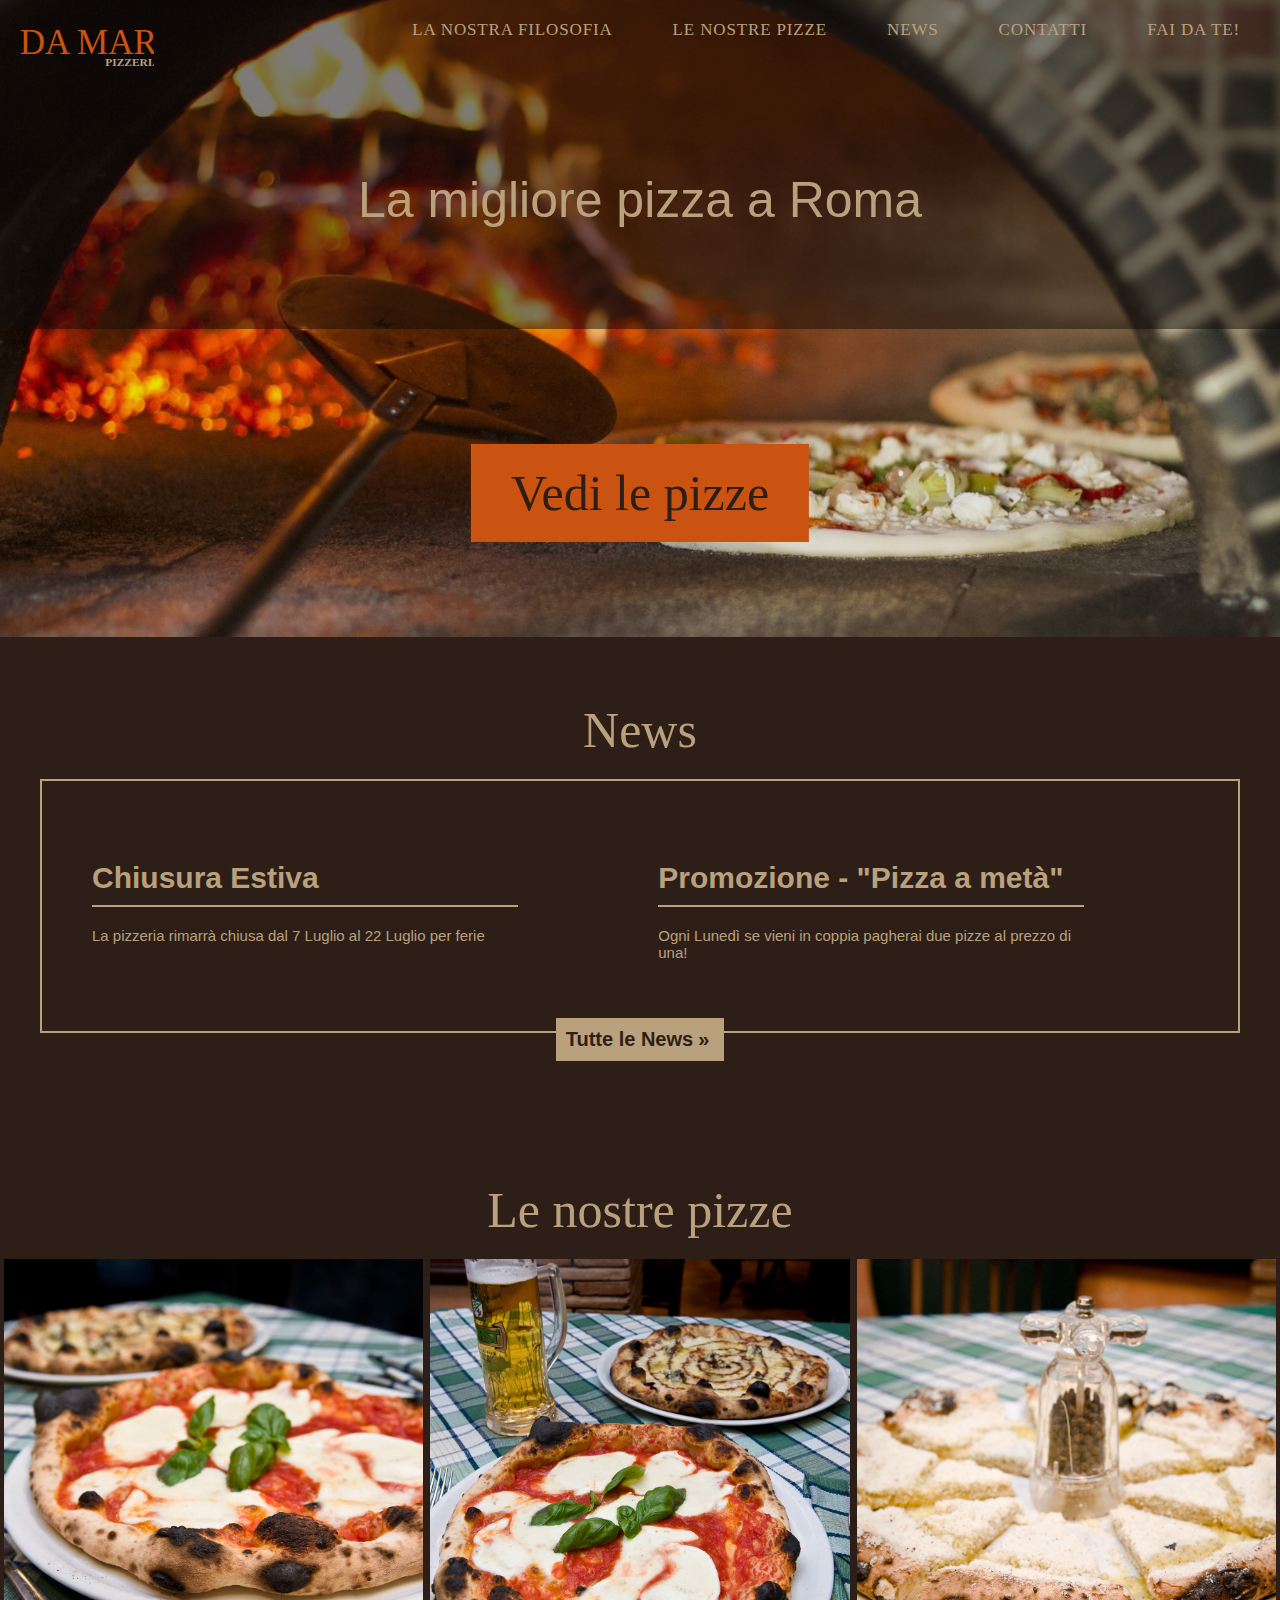
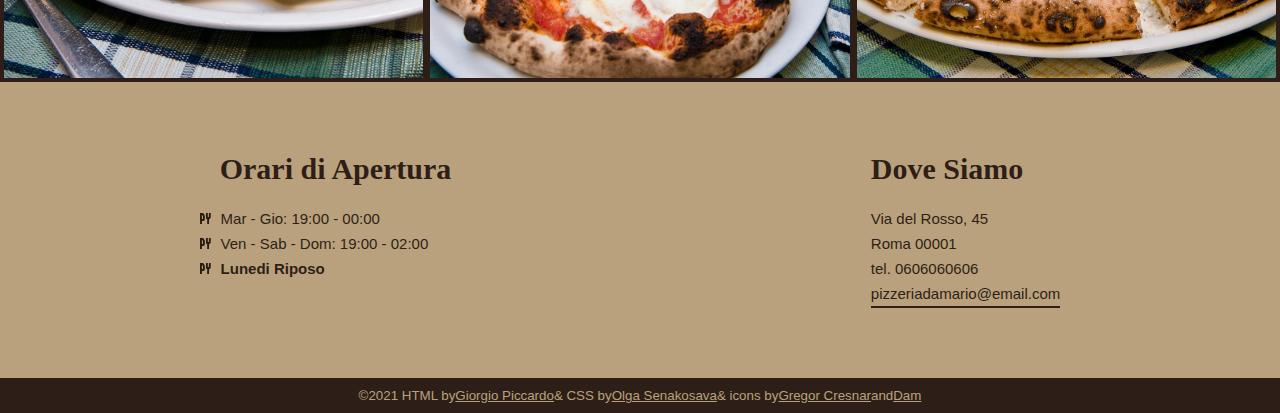
==== index.html @ 02df8af3 "Things in place x2" ====
<!DOCTYPE html>
<html>
<head>
  <!-- Titolo -->
  <title> Pizzeria da Mario </title>
  <!-- Indica il set di caratteri che verrà utilizzato -->
  <meta charset="UTF-8">
  <!-- Parole chiavi -->
  <meta name="keywords" content="HTML,Pizzeria,Pizza,Mario">
  <!-- Descrizione -->
  <meta name="description" content="Sito della pizzeria da Mario a Roma">
  <!-- Autore del Documento -->
  <meta name="author" content="Giorgio Piccardo">

  <link rel="stylesheet" href="css/index.css" type="text/css">
  <link rel="shortcut icon" type="image/jpg" href="img/DA MARIO logo - quadrato.svg">

  <link rel="stylesheet" href="fonts/Cairo/static/Cairo-VariableFont_wght.ttf">
</head>
<body>

  <!-- Barra di Navigazione -->

  <nav class="menu">
    <ul class="menu-ul">
      <li class="logo"><a href="index.html"><img src="img/DA MARIO logo.svg" alt="logo"></a></li>
    </ul>

    <ul class="menu-ul">
    <li class="menu-li"><a class="menu-filosofia" href='filosofia.html'> LA NOSTRA FILOSOFIA</a></li>
    <li class="menu-li"><a class="menu-pizze" href='pizze.html'> LE NOSTRE PIZZE</a></li>
    <li class="menu-li"><a class="menu-news" href='news.html'> NEWS</a></li>
    <li class="menu-li"><a class="menu-contatti" href='#footer'> CONTATTI</a></li>
    <li class="menu-li"><a class="menu-faidate" href='faidate'> FAI DA TE!</a></li>
  </ul></nav>

  <!-- Titoli e Cover -->

  <header class="cover">
    <img class="header-img" src="img/pizzeria.jpg" alt='forno' />
    <h2>La migliore pizza a Roma</h2>
    <button type="button" name="button"><a class="pizze-button" href="pizze.html" title="Vedi le pizze">Vedi le pizze</a></button>
  </header>


  <!-- News -->
  <section class='news'>
    <header>
      <h3 class="titolo">News</h3>
    </header>

    <div class="news-articles">
    <article class="news-item">
      <header>
        <h4>Chiusura Estiva</h4>
      </header>
      <p class="news-content">
        La pizzeria rimarrà chiusa dal
        <time datetime="2018-07-07">7 Luglio</time>
        al
        <time datetime="2018-07-22">22 Luglio</time>
        per ferie
      </p>
    </article>
    <article class="news-item">
      <header>
        <h4>Promozione - "Pizza a metà"</h4>
      </header>
      <p class="news-content">Ogni Lunedì se vieni in coppia pagherai due pizze al prezzo di una!</p>
    </article>
  </div>

  <div class="news-all">
    <button type="button" name="button"><a href="news.html">Tutte le News</a></button>
  </div>

  </section>

  <section class='pizze'>
    <header>
      <h3>Le nostre pizze</h3>
    </header>

<div class="immagini">
    <figure>
      <a href="pizze.html"><img class="imgpizza" src='img/pizza1.jpg' alt='pizza 1'></img>
      <figcaption>
        Margherita
      </figcaption>
      </a>
    </figure>

    <figure>
      <a href="pizze.html"><img class="imgpizza" src='img/pizza2.jpg' alt='pizza 2'></img>
      <figcaption>
        Pizza + Birra
      </figcaption>
    </a>
    </figure>

    <figure>
      <a href="pizze.html"><img class="imgpizza" src='img/pizza3.jpg' alt='pizza 3'></img>
      <figcaption>
        Cacio e Pepe
      </figcaption>
      </a>
    </figure>
</div>
  </section>


  <!-- Footer -->
 <footer id="footer">

   <div class="footer-container">
     <section class='orari'>
       <header>
         <h3 class="titolo">Orari di Apertura</h3>
       </header>

       <!-- Lista non Ordinata -->
       <ul class="orari-ul">
         <li> Mar - Gio: <time>19:00</time> - <time>00:00</time></li>
         <li> Ven - Sab - Dom: <time>19:00</time> - <time>02:00</time></li>
         <li> Lunedi Riposo</li>
       </ul>
     </section>



     <section class='indirizzo'>
       <header>
         <h3 class="titolo">Dove Siamo</h3>
       </header>
       <!-- Indirizzo -->
       <address>
         Via del Rosso, 45<br>
         Roma 00001<br>
         tel. 0606060606<br>
         <!-- mailto si utilizza per inviare le mail -->
         <a href="mailto:indirizzo@email.com">pizzeriadamario@email.com</a>
       </address>
     </section>

   </div>

    <small>©2021 HTML by <a href="https://giorgiopiccardo.com/"> Giorgio Piccardo </a> & CSS by <a href="#"> Olga Senakosava </a> & icons by <a href="https://thenounproject.com/grega.cresnar/"> Gregor Cresnar </a> and <a href="https://thenounproject.com/Damadam/"> Dam </a> </small>
  </footer>


</body>
</html>
---- css/index.css ----
@font-face{font-family:"Cairo", sans-serif;src:url("../fonts/Cairo/static/Cairo-Bold.ttf")}*{margin:0;padding:0;box-sizing:border-box;color:#BAA17D;font-family:"Cairo", sans-serif}body{background-color:#2D1F17}.menu{display:flex;justify-content:space-between;align-items:center;position:absolute;top:0;left:0;opacity:100%;z-index:999;width:100%;animation:menuAppear 1.5s}@keyframes menuAppear{from{opacity:0%}to{opacity:100%}}.menu .menu-ul{display:flex;justify-content:space-around;align-items:center;padding-right:20px}.menu .menu-ul .logo{padding:10px;margin-top:10px;margin-left:10px;transform:translateX(0%);left:0%;animation:logoAppear 1s;list-style-type:none}@keyframes logoAppear{from{transform:translateX(-100%)}to{transform:translateX(0%)}}.menu .menu-ul .logo img{height:45px;width:auto;transition:0.3s;object-fit:cover}.menu .menu-ul .menu-li{list-style-type:none;padding:20px}.menu .menu-ul .menu-li a{text-decoration:none;font-family:fantasy;font-size:17px;letter-spacing:.05em;padding:20px 0;margin-left:20px;margin-right:20px;transition:color 0.3s}.menu .menu-ul .menu-li a::after{display:block;content:'';border-bottom:solid 7px #BAA17D;transform:scaleX(0);transition:transform 250ms ease-in-out;transform-origin:100% 0%}.menu .menu-ul .menu-li a:hover{border-color:#BAA17D}.menu .menu-ul .menu-li .menu-filosofia:hover::after{transform:scaleX(0.88)}.menu .menu-ul .menu-li .menu-pizze:hover::after{transform:scaleX(0.85)}.menu .menu-ul .menu-li .menu-news:hover::after{transform:scaleX(0.67)}.menu .menu-ul .menu-li .menu-contatti:hover::after{transform:scaleX(0.76)}.menu .menu-ul .menu-li .menu-faidate:hover::after{transform:scaleX(0.77)}.cover{position:relative}.cover .header-img{width:100%;opacity:90%;animation:imgAppear 1.5s}@keyframes imgAppear{from{opacity:0%}to{opacity:90%}}.cover h2{position:absolute;top:0%;left:50%;transform:translate(-50%, -50%);text-align:center;font-size:50px;font-family:"Cairo", sans-serif;font-weight:normal;padding:500px 30px 100px 30px;background-color:rgba(18,12,9,0.5);width:100%;animation:titleAppear 1s;opacity:100%}@keyframes titleAppear{from{top:-15%;opacity:0%}to{top:0%;opacity:100%}}.cover button{display:flex;justify-content:center;align-items:center;text-align:center;border:none}.cover button a{position:absolute;top:77%;left:50%;transform:translate(-50%, -50%);text-align:center;text-decoration:none;background-color:#CA5312;background-position:right;color:#2D1F17;animation:buttonAppear 1s;padding:20px 40px;transition:all 0.3s;border:0px solid transparent;font-size:50px;font-family:fantasy;font-weight:normal}.cover button a:hover{background-image:url("../img/pizza.svg");background-color:transparent;background-repeat:no-repeat;background-size:80px;background-position:center;color:transparent;border:5px solid #CA5312;background-color:rgba(186,161,125,0.8)}@keyframes buttonAppear{from{padding:0;font-size:0}to{padding:20px 40px;font-size:50px}}.news{animation:contentAppear 3s;padding:40px 40px 100px 40px}.news header h3{font-size:50px;font-family:fantasy;font-weight:normal;font-weight:normal;text-align:center;margin:20px 40px}.news .news-articles{display:flex;flex-direction:row;flex-wrap:wrap;border:2px solid #BAA17D}.news .news-articles .news-item{margin:20px 40px 20px 0;padding:50px;width:44%}.news .news-articles .news-item h4{font-size:30px;padding:10px 0;border-bottom-style:solid;border-bottom-color:.news .news-articles .news-item h4 beige;border-bottom-width:2px;margin-bottom:20px}.news .news-articles .news-item .news-content{font-size:15px;font-family:"Cairo", sans-serif}@keyframes contentAppear{from{opacity:0%}to{opacity:100%}}.news .news-all{text-align:center;margin-top:-15px}.news .news-all button{background-color:#BAA17D;padding:10px;border:none;border-radius:0px}.news .news-all button a{text-decoration:none;font-family:"Cairo", sans-serif;font-size:20px;font-weight:bold;color:#2D1F17;transition:all 0.3s}.news .news-all button a::after{content:'\00BB';padding:5px}.news .news-all button a:hover{color:transparent;text-align:left;letter-spacing:-0.5em;padding:5px 50px}.news .news-all button a:hover::after{color:#2D1F17;padding:5px 20px}.pizze{animation:contentAppear 3s}.pizze header h3{font-size:50px;font-family:fantasy;font-weight:normal;font-weight:normal;margin:20px 40px;text-align:center}.pizze .immagini{display:flex;justify-content:space-around;flex-wrap:wrap;position:relative;width:100%}.pizze .immagini figure{position:relative;transition:0.3s}.pizze .immagini figure a{transition:0.3s}.pizze .immagini figure a:hover img{filter:brightness(20%)}.pizze .immagini figure a:hover figcaption{font-size:40px;top:50%;left:50%;transform:translate(-50%, -50%);color:#CA5312;width:100%}.pizze .immagini figure a img{width:32.77vw;height:32.77vw;object-fit:cover;transition:0.3s}.pizze .immagini figure a figcaption{position:absolute;top:100%;left:100%;transform:translate(-50%, -50%);text-decoration:none;font-family:"Cairo", sans-serif;text-align:center;font-size:0px;color:#2D1F17;opacity:100%}.footer-container{display:flex;justify-content:space-around;flex-wrap:wrap;align-items:center;background-color:#BAA17D;padding:70px 10px;animation:contentAppear 5s}.footer-container .orari{align-self:flex-start}.footer-container .orari header h3{color:#2D1F17;font-family:fantasy;font-size:30px;margin-bottom:20px}.footer-container .orari .orari-ul li{color:#2D1F17;line-height:25px;list-style-type:none;font-size:15px;font-family:"Cairo", sans-serif}.footer-container .orari .orari-ul li::before{content:'';display:inline-block;width:11px;height:11px;background-image:url("../img/utensils.svg");background-size:contain;background-repeat:no-repeat;margin-right:5px;margin-left:-19.3px}.footer-container .orari .orari-ul li:last-child{font-weight:bold}.footer-container .orari .orari-ul li time{color:#2D1F17}.footer-container .indirizzo{align-self:flex-start}.footer-container .indirizzo header h3{color:#2D1F17;font-family:fantasy;font-size:30px;margin-bottom:20px}.footer-container .indirizzo address{color:#2D1F17;font-style:normal;line-height:25px;font-size:15px;font-family:"Cairo", sans-serif}.footer-container .indirizzo address a{text-decoration:none;color:#2D1F17;transition:color 0.3s;border-bottom:solid 2px transparent}.footer-container .indirizzo address a::after{display:block;content:'';border-bottom:solid 2px #2D1F17;transform:scaleX(1);transition:transform 350ms ease-in-out;transform-origin:100% 0%}.footer-container .indirizzo address a:hover{border-color:transparent;opacity:0.9}.footer-container .indirizzo address a:hover::after{transform:scaleX(0)}small{color:#BAA17D;text-align:center;display:flex;justify-content:center;padding-top:0;margin:10px auto;animation:contentAppear 5s}
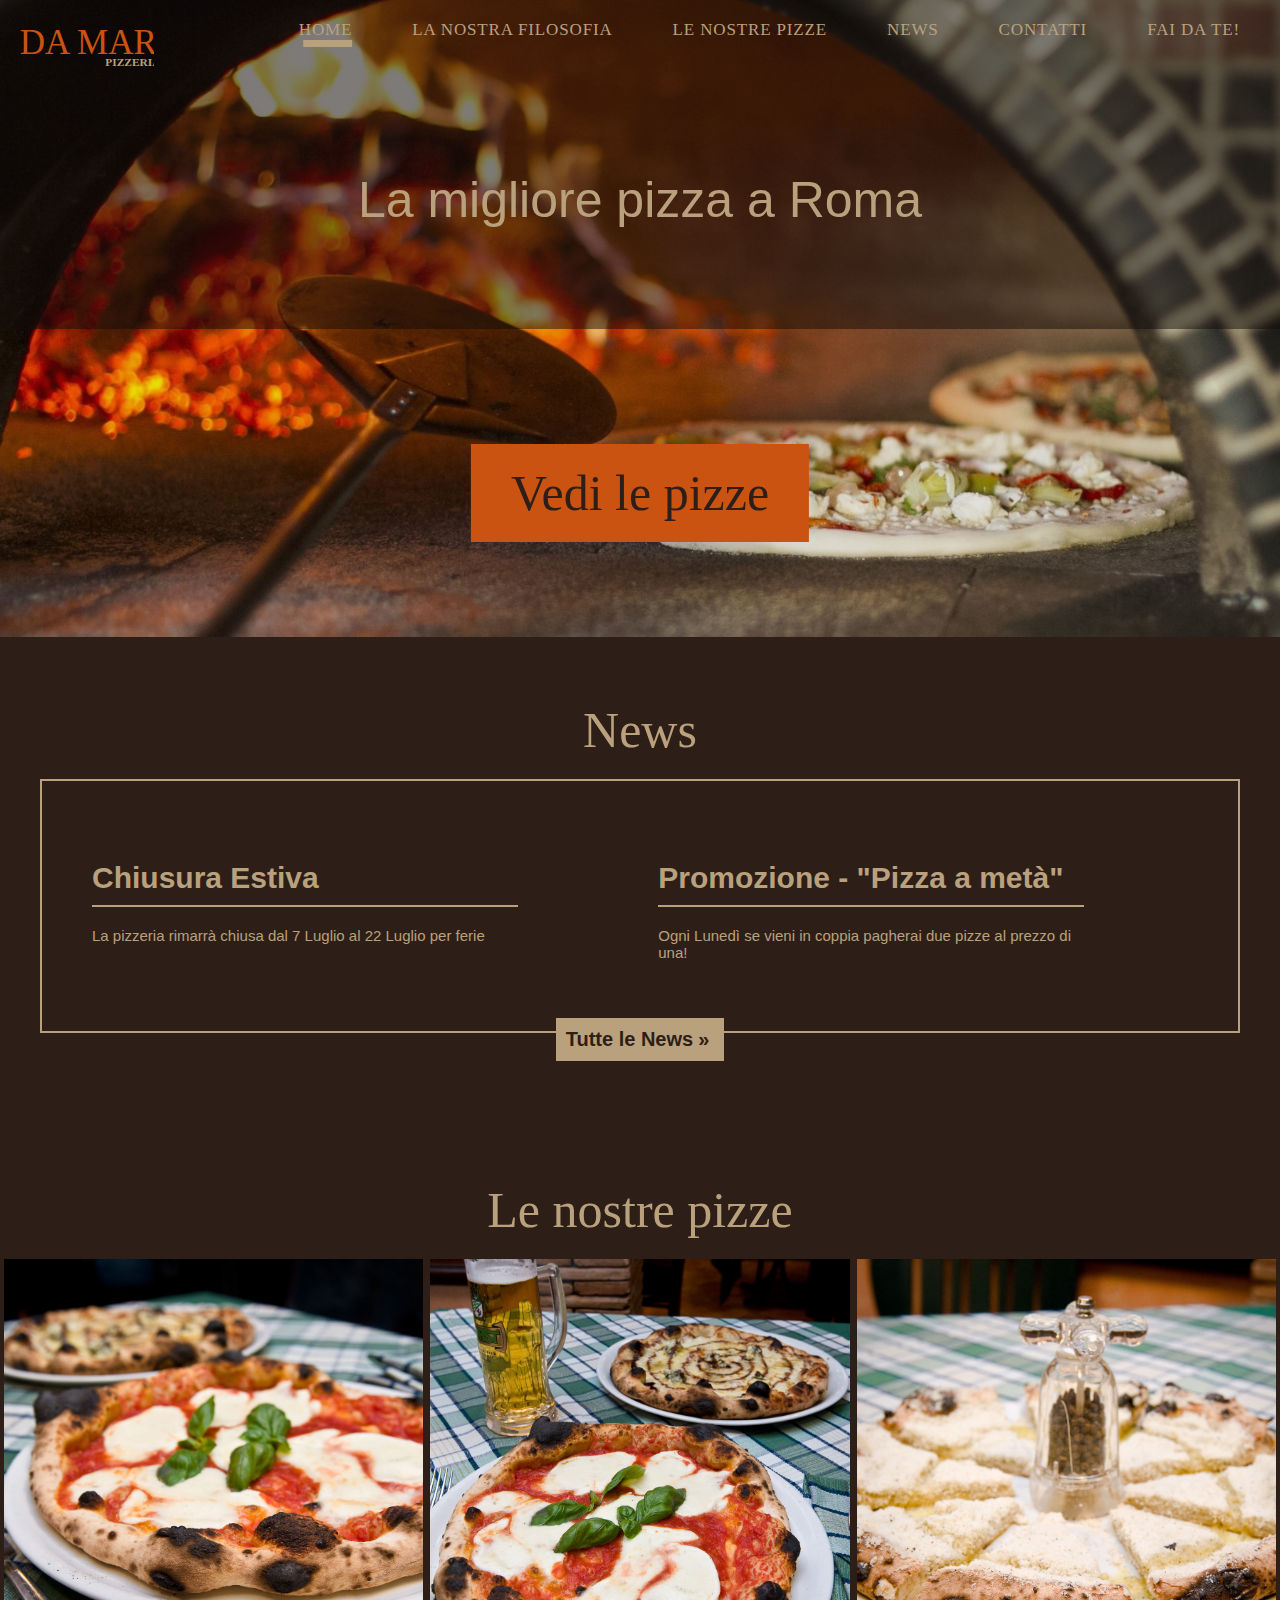
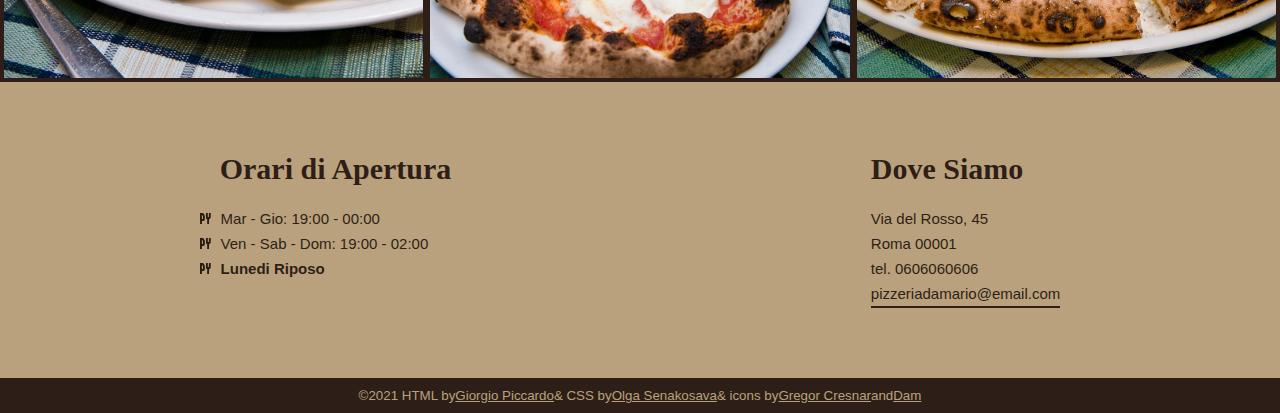
==== commit 2b989164: "adjusted actives in menu" ====
--- a/index.html
+++ b/index.html
@@ -13,7 +13,10 @@
   <meta name="author" content="Giorgio Piccardo">
 
   <link rel="stylesheet" href="css/index.css" type="text/css">
+  <link rel="stylesheet" href="css/media.css">
   <link rel="shortcut icon" type="image/jpg" href="img/DA MARIO logo - quadrato.svg">
+  <link rel="stylesheet" href="https://cdnjs.cloudflare.com/ajax/libs/font-awesome/4.7.0/css/font-awesome.min.css">
+
 
   <link rel="stylesheet" href="fonts/Cairo/static/Cairo-VariableFont_wght.ttf">
 </head>
@@ -21,17 +24,18 @@
 
   <!-- Barra di Navigazione -->
 
-  <nav class="menu">
+  <nav class="menu topnav">
     <ul class="menu-ul">
       <li class="logo"><a href="index.html"><img src="img/DA MARIO logo.svg" alt="logo"></a></li>
     </ul>
 
     <ul class="menu-ul">
+    <li class="menu-li"><a class="menu-home home-active" href='index.html'>HOME</a></li>
     <li class="menu-li"><a class="menu-filosofia" href='filosofia.html'> LA NOSTRA FILOSOFIA</a></li>
     <li class="menu-li"><a class="menu-pizze" href='pizze.html'> LE NOSTRE PIZZE</a></li>
     <li class="menu-li"><a class="menu-news" href='news.html'> NEWS</a></li>
     <li class="menu-li"><a class="menu-contatti" href='#footer'> CONTATTI</a></li>
-    <li class="menu-li"><a class="menu-faidate" href='faidate'> FAI DA TE!</a></li>
+    <li class="menu-li"><a class="menu-faidate" href='faidate.html'> FAI DA TE!</a></li>
   </ul></nav>
 
   <!-- Titoli e Cover -->
--- a/css/index.css
+++ b/css/index.css
@@ -1 +1 @@
-@font-face{font-family:"Cairo", sans-serif;src:url("../fonts/Cairo/static/Cairo-Bold.ttf")}*{margin:0;padding:0;box-sizing:border-box;color:#BAA17D;font-family:"Cairo", sans-serif}body{background-color:#2D1F17}.menu{display:flex;justify-content:space-between;align-items:center;position:absolute;top:0;left:0;opacity:100%;z-index:999;width:100%;animation:menuAppear 1.5s}@keyframes menuAppear{from{opacity:0%}to{opacity:100%}}.menu .menu-ul{display:flex;justify-content:space-around;align-items:center;padding-right:20px}.menu .menu-ul .logo{padding:10px;margin-top:10px;margin-left:10px;transform:translateX(0%);left:0%;animation:logoAppear 1s;list-style-type:none}@keyframes logoAppear{from{transform:translateX(-100%)}to{transform:translateX(0%)}}.menu .menu-ul .logo img{height:45px;width:auto;transition:0.3s;object-fit:cover}.menu .menu-ul .menu-li{list-style-type:none;padding:20px}.menu .menu-ul .menu-li a{text-decoration:none;font-family:fantasy;font-size:17px;letter-spacing:.05em;padding:20px 0;margin-left:20px;margin-right:20px;transition:color 0.3s}.menu .menu-ul .menu-li a::after{display:block;content:'';border-bottom:solid 7px #BAA17D;transform:scaleX(0);transition:transform 250ms ease-in-out;transform-origin:100% 0%}.menu .menu-ul .menu-li a:hover{border-color:#BAA17D}.menu .menu-ul .menu-li .menu-filosofia:hover::after{transform:scaleX(0.88)}.menu .menu-ul .menu-li .menu-pizze:hover::after{transform:scaleX(0.85)}.menu .menu-ul .menu-li .menu-news:hover::after{transform:scaleX(0.67)}.menu .menu-ul .menu-li .menu-contatti:hover::after{transform:scaleX(0.76)}.menu .menu-ul .menu-li .menu-faidate:hover::after{transform:scaleX(0.77)}.cover{position:relative}.cover .header-img{width:100%;opacity:90%;animation:imgAppear 1.5s}@keyframes imgAppear{from{opacity:0%}to{opacity:90%}}.cover h2{position:absolute;top:0%;left:50%;transform:translate(-50%, -50%);text-align:center;font-size:50px;font-family:"Cairo", sans-serif;font-weight:normal;padding:500px 30px 100px 30px;background-color:rgba(18,12,9,0.5);width:100%;animation:titleAppear 1s;opacity:100%}@keyframes titleAppear{from{top:-15%;opacity:0%}to{top:0%;opacity:100%}}.cover button{display:flex;justify-content:center;align-items:center;text-align:center;border:none}.cover button a{position:absolute;top:77%;left:50%;transform:translate(-50%, -50%);text-align:center;text-decoration:none;background-color:#CA5312;background-position:right;color:#2D1F17;animation:buttonAppear 1s;padding:20px 40px;transition:all 0.3s;border:0px solid transparent;font-size:50px;font-family:fantasy;font-weight:normal}.cover button a:hover{background-image:url("../img/pizza.svg");background-color:transparent;background-repeat:no-repeat;background-size:80px;background-position:center;color:transparent;border:5px solid #CA5312;background-color:rgba(186,161,125,0.8)}@keyframes buttonAppear{from{padding:0;font-size:0}to{padding:20px 40px;font-size:50px}}.news{animation:contentAppear 3s;padding:40px 40px 100px 40px}.news header h3{font-size:50px;font-family:fantasy;font-weight:normal;font-weight:normal;text-align:center;margin:20px 40px}.news .news-articles{display:flex;flex-direction:row;flex-wrap:wrap;border:2px solid #BAA17D}.news .news-articles .news-item{margin:20px 40px 20px 0;padding:50px;width:44%}.news .news-articles .news-item h4{font-size:30px;padding:10px 0;border-bottom-style:solid;border-bottom-color:.news .news-articles .news-item h4 beige;border-bottom-width:2px;margin-bottom:20px}.news .news-articles .news-item .news-content{font-size:15px;font-family:"Cairo", sans-serif}@keyframes contentAppear{from{opacity:0%}to{opacity:100%}}.news .news-all{text-align:center;margin-top:-15px}.news .news-all button{background-color:#BAA17D;padding:10px;border:none;border-radius:0px}.news .news-all button a{text-decoration:none;font-family:"Cairo", sans-serif;font-size:20px;font-weight:bold;color:#2D1F17;transition:all 0.3s}.news .news-all button a::after{content:'\00BB';padding:5px}.news .news-all button a:hover{color:transparent;text-align:left;letter-spacing:-0.5em;padding:5px 50px}.news .news-all button a:hover::after{color:#2D1F17;padding:5px 20px}.pizze{animation:contentAppear 3s}.pizze header h3{font-size:50px;font-family:fantasy;font-weight:normal;font-weight:normal;margin:20px 40px;text-align:center}.pizze .immagini{display:flex;justify-content:space-around;flex-wrap:wrap;position:relative;width:100%}.pizze .immagini figure{position:relative;transition:0.3s}.pizze .immagini figure a{transition:0.3s}.pizze .immagini figure a:hover img{filter:brightness(20%)}.pizze .immagini figure a:hover figcaption{font-size:40px;top:50%;left:50%;transform:translate(-50%, -50%);color:#CA5312;width:100%}.pizze .immagini figure a img{width:32.77vw;height:32.77vw;object-fit:cover;transition:0.3s}.pizze .immagini figure a figcaption{position:absolute;top:100%;left:100%;transform:translate(-50%, -50%);text-decoration:none;font-family:"Cairo", sans-serif;text-align:center;font-size:0px;color:#2D1F17;opacity:100%}.footer-container{display:flex;justify-content:space-around;flex-wrap:wrap;align-items:center;background-color:#BAA17D;padding:70px 10px;animation:contentAppear 5s}.footer-container .orari{align-self:flex-start}.footer-container .orari header h3{color:#2D1F17;font-family:fantasy;font-size:30px;margin-bottom:20px}.footer-container .orari .orari-ul li{color:#2D1F17;line-height:25px;list-style-type:none;font-size:15px;font-family:"Cairo", sans-serif}.footer-container .orari .orari-ul li::before{content:'';display:inline-block;width:11px;height:11px;background-image:url("../img/utensils.svg");background-size:contain;background-repeat:no-repeat;margin-right:5px;margin-left:-19.3px}.footer-container .orari .orari-ul li:last-child{font-weight:bold}.footer-container .orari .orari-ul li time{color:#2D1F17}.footer-container .indirizzo{align-self:flex-start}.footer-container .indirizzo header h3{color:#2D1F17;font-family:fantasy;font-size:30px;margin-bottom:20px}.footer-container .indirizzo address{color:#2D1F17;font-style:normal;line-height:25px;font-size:15px;font-family:"Cairo", sans-serif}.footer-container .indirizzo address a{text-decoration:none;color:#2D1F17;transition:color 0.3s;border-bottom:solid 2px transparent}.footer-container .indirizzo address a::after{display:block;content:'';border-bottom:solid 2px #2D1F17;transform:scaleX(1);transition:transform 350ms ease-in-out;transform-origin:100% 0%}.footer-container .indirizzo address a:hover{border-color:transparent;opacity:0.9}.footer-container .indirizzo address a:hover::after{transform:scaleX(0)}small{color:#BAA17D;text-align:center;display:flex;justify-content:center;padding-top:0;margin:10px auto;animation:contentAppear 5s}
+@font-face{font-family:"Cairo", sans-serif;src:url("../fonts/Cairo/Cairo-VariableFont_wght.ttf")}*{margin:0;padding:0;box-sizing:border-box;color:#BAA17D;font-family:"Cairo", sans-serif}body{background-color:#2D1F17}.menu{display:flex;justify-content:space-between;align-items:center;position:absolute;top:0;left:0;opacity:100%;z-index:999;width:100%;animation:menuAppear 1.5s}@keyframes menuAppear{from{opacity:0%}to{opacity:100%}}.menu .menu-ul{display:flex;justify-content:space-around;align-items:center;padding-right:20px}.menu .menu-ul .logo{padding:10px;margin-top:10px;margin-left:10px;transform:translateX(0%);left:0%;animation:logoAppear 1s;list-style-type:none}@keyframes logoAppear{from{transform:translateX(-100%)}to{transform:translateX(0%)}}.menu .menu-ul .logo img{height:45px;width:auto;transition:0.3s;object-fit:cover}.menu .menu-ul .menu-li{list-style-type:none;padding:20px}.menu .menu-ul .menu-li a{text-decoration:none;font-family:fantasy;font-size:17px;letter-spacing:.05em;padding:20px 0;margin-left:20px;margin-right:20px;transition:color 0.3s}.menu .menu-ul .menu-li a::after{display:block;content:'';border-bottom:solid 7px #BAA17D;transform:scaleX(0);transition:transform 250ms ease-in-out;transform-origin:100% 0%}.menu .menu-ul .menu-li a:hover{border-color:#BAA17D}.menu .menu-ul .menu-li .menu-filosofia:hover::after{transform:scaleX(0.88)}.menu .menu-ul .menu-li .menu-pizze:hover::after{transform:scaleX(0.85)}.menu .menu-ul .menu-li .menu-news:hover::after{transform:scaleX(0.67)}.menu .menu-ul .menu-li .menu-contatti:hover::after{transform:scaleX(0.76)}.menu .menu-ul .menu-li .menu-faidate:hover::after{transform:scaleX(0.77)}.menu .menu-ul .menu-li .home-active::after{transform:scaleX(0.67)}.menu .menu-ul .menu-li .home-active:hover::after{transform:scaleX(0)}.menu .menu-ul .menu-li .filosofia-active::after{transform:scaleX(0.85)}.menu .menu-ul .menu-li .filosofia-active:hover::after{transform:scaleX(0)}.menu .menu-ul .menu-li .pizze-active::after{transform:scaleX(0.88)}.menu .menu-ul .menu-li .pizze-active:hover::after{transform:scaleX(0)}.menu .menu-ul .menu-li .news-active::after{transform:scaleX(0.67)}.menu .menu-ul .menu-li .news-active:hover::after{transform:scaleX(0)}.menu .menu-ul .menu-li .faidate-active::after{transform:scaleX(0.77)}.menu .menu-ul .menu-li .faidate-active:hover::after{transform:scaleX(0)}.cover{position:relative}.cover .header-img{width:100%;opacity:90%;animation:imgAppear 1.5s}@keyframes imgAppear{from{opacity:0%}to{opacity:90%}}.cover h2{position:absolute;top:0%;left:50%;transform:translate(-50%, -50%);text-align:center;font-size:50px;font-family:"Cairo", sans-serif;font-weight:normal;padding:500px 30px 100px 30px;background-color:rgba(18,12,9,0.5);width:100%;animation:titleAppear 1s;opacity:100%}@keyframes titleAppear{from{top:-15%;opacity:0%}to{top:0%;opacity:100%}}.cover button{display:flex;justify-content:center;align-items:center;text-align:center;border:none}.cover button a{position:absolute;top:77%;left:50%;transform:translate(-50%, -50%);text-align:center;text-decoration:none;background-color:#CA5312;background-position:right;color:#2D1F17;animation:buttonAppear 1s;padding:20px 40px;transition:all 0.3s;border:0px solid transparent;font-size:50px;font-family:fantasy;font-weight:normal}.cover button a:hover{background-image:url("../img/pizza.svg");background-color:transparent;background-repeat:no-repeat;background-size:80px;background-position:center;color:transparent;border:5px solid #CA5312;background-color:rgba(186,161,125,0.8)}@keyframes buttonAppear{from{padding:0;font-size:0}to{padding:20px 40px;font-size:50px}}.news{animation:contentAppear 3s;padding:40px 40px 100px 40px}.news header h3{font-size:50px;font-family:fantasy;font-weight:normal;font-weight:normal;text-align:center;margin:20px 40px}.news .news-articles{display:flex;flex-direction:row;flex-wrap:wrap;border:2px solid #BAA17D}.news .news-articles .news-item{margin:20px 40px 20px 0;padding:50px;width:44%}.news .news-articles .news-item h4{font-size:30px;padding:10px 0;border-bottom-style:solid;border-bottom-color:.news .news-articles .news-item h4 beige;border-bottom-width:2px;margin-bottom:20px}.news .news-articles .news-item .news-content{font-size:15px;font-family:"Cairo", sans-serif}@keyframes contentAppear{from{opacity:0%}to{opacity:100%}}.news .news-all{text-align:center;margin-top:-15px}.news .news-all button{background-color:#BAA17D;padding:10px;border:none;border-radius:0px}.news .news-all button a{text-decoration:none;font-family:"Cairo", sans-serif;font-size:20px;font-weight:bold;color:#2D1F17}.news .news-all button a::after{content:'\00BB';padding:5px}.pizze{animation:contentAppear 3s}.pizze header h3{font-size:50px;font-family:fantasy;font-weight:normal;font-weight:normal;margin:20px 40px;text-align:center}.pizze .immagini{display:flex;justify-content:space-around;flex-wrap:wrap;position:relative;width:100%}.pizze .immagini figure{position:relative;transition:0.3s}.pizze .immagini figure a{transition:0.3s}.pizze .immagini figure a:hover img{filter:brightness(20%)}.pizze .immagini figure a:hover figcaption{font-size:40px;top:50%;left:50%;transform:translate(-50%, -50%);color:#CA5312;width:100%}.pizze .immagini figure a img{width:32.77vw;height:32.77vw;object-fit:cover;transition:0.3s}.pizze .immagini figure a figcaption{position:absolute;top:100%;left:100%;transform:translate(-50%, -50%);text-decoration:none;font-family:"Cairo", sans-serif;text-align:center;font-size:0px;color:#2D1F17;opacity:100%}.footer-container{display:flex;justify-content:space-around;flex-wrap:wrap;align-items:center;background-color:#BAA17D;padding:70px 10px;animation:contentAppear 5s}.footer-container .orari{align-self:flex-start}.footer-container .orari header h3{color:#2D1F17;font-family:fantasy;font-size:30px;margin-bottom:20px}.footer-container .orari .orari-ul li{color:#2D1F17;line-height:25px;list-style-type:none;font-size:15px;font-family:"Cairo", sans-serif}.footer-container .orari .orari-ul li::before{content:'';display:inline-block;width:11px;height:11px;background-image:url("../img/utensils.svg");background-size:contain;background-repeat:no-repeat;margin-right:5px;margin-left:-19.3px}.footer-container .orari .orari-ul li:last-child{font-weight:bold}.footer-container .orari .orari-ul li time{color:#2D1F17}.footer-container .indirizzo{align-self:flex-start}.footer-container .indirizzo header h3{color:#2D1F17;font-family:fantasy;font-size:30px;margin-bottom:20px}.footer-container .indirizzo address{color:#2D1F17;font-style:normal;line-height:25px;font-size:15px;font-family:"Cairo", sans-serif}.footer-container .indirizzo address a{text-decoration:none;color:#2D1F17;transition:color 0.3s;border-bottom:solid 2px transparent}.footer-container .indirizzo address a::after{display:block;content:'';border-bottom:solid 2px #2D1F17;transform:scaleX(1);transition:transform 350ms ease-in-out;transform-origin:100% 0%}.footer-container .indirizzo address a:hover{border-color:transparent;opacity:0.9}.footer-container .indirizzo address a:hover::after{transform:scaleX(0)}small{color:#BAA17D;text-align:center;display:flex;justify-content:center;padding-top:0;margin:10px auto;animation:contentAppear 5s}
--- a/css/media.css
+++ b/css/media.css
@@ -0,0 +1 @@
+@font-face{font-family:"Cairo", sans-serif;src:url("../fonts/Cairo/Cairo-VariableFont_wght.ttf")}@font-face{font-family:"Cairo", sans-serif;src:url("../fonts/Cairo/Cairo-VariableFont_wght.ttf")}*{margin:0;padding:0;box-sizing:border-box;color:#BAA17D;font-family:"Cairo", sans-serif}body{background-color:#2D1F17}.menu{display:flex;justify-content:space-between;align-items:center;position:absolute;top:0;left:0;opacity:100%;z-index:999;width:100%;animation:menuAppear 1.5s}@keyframes menuAppear{from{opacity:0%}to{opacity:100%}}.menu .menu-ul{display:flex;justify-content:space-around;align-items:center;padding-right:20px}.menu .menu-ul .logo{padding:10px;margin-top:10px;margin-left:10px;transform:translateX(0%);left:0%;animation:logoAppear 1s;list-style-type:none}@keyframes logoAppear{from{transform:translateX(-100%)}to{transform:translateX(0%)}}.menu .menu-ul .logo img{height:45px;width:auto;transition:0.3s;object-fit:cover}.menu .menu-ul .menu-li{list-style-type:none;padding:20px}.menu .menu-ul .menu-li a{text-decoration:none;font-family:fantasy;font-size:17px;letter-spacing:.05em;padding:20px 0;margin-left:20px;margin-right:20px;transition:color 0.3s}.menu .menu-ul .menu-li a::after{display:block;content:'';border-bottom:solid 7px #BAA17D;transform:scaleX(0);transition:transform 250ms ease-in-out;transform-origin:100% 0%}.menu .menu-ul .menu-li a:hover{border-color:#BAA17D}.menu .menu-ul .menu-li .menu-filosofia:hover::after{transform:scaleX(0.88)}.menu .menu-ul .menu-li .menu-pizze:hover::after{transform:scaleX(0.85)}.menu .menu-ul .menu-li .menu-news:hover::after{transform:scaleX(0.67)}.menu .menu-ul .menu-li .menu-contatti:hover::after{transform:scaleX(0.76)}.menu .menu-ul .menu-li .menu-faidate:hover::after{transform:scaleX(0.77)}.menu .menu-ul .menu-li .home-active::after{transform:scaleX(0.67)}.menu .menu-ul .menu-li .home-active:hover::after{transform:scaleX(0)}.menu .menu-ul .menu-li .filosofia-active::after{transform:scaleX(0.85)}.menu .menu-ul .menu-li .filosofia-active:hover::after{transform:scaleX(0)}.menu .menu-ul .menu-li .pizze-active::after{transform:scaleX(0.88)}.menu .menu-ul .menu-li .pizze-active:hover::after{transform:scaleX(0)}.menu .menu-ul .menu-li .news-active::after{transform:scaleX(0.67)}.menu .menu-ul .menu-li .news-active:hover::after{transform:scaleX(0)}.menu .menu-ul .menu-li .faidate-active::after{transform:scaleX(0.77)}.menu .menu-ul .menu-li .faidate-active:hover::after{transform:scaleX(0)}.cover{position:relative}.cover .header-img{width:100%;opacity:90%;animation:imgAppear 1.5s}@keyframes imgAppear{from{opacity:0%}to{opacity:90%}}.cover h2{position:absolute;top:0%;left:50%;transform:translate(-50%, -50%);text-align:center;font-size:50px;font-family:"Cairo", sans-serif;font-weight:normal;padding:500px 30px 100px 30px;background-color:rgba(18,12,9,0.5);width:100%;animation:titleAppear 1s;opacity:100%}@keyframes titleAppear{from{top:-15%;opacity:0%}to{top:0%;opacity:100%}}.cover button{display:flex;justify-content:center;align-items:center;text-align:center;border:none}.cover button a{position:absolute;top:77%;left:50%;transform:translate(-50%, -50%);text-align:center;text-decoration:none;background-color:#CA5312;background-position:right;color:#2D1F17;animation:buttonAppear 1s;padding:20px 40px;transition:all 0.3s;border:0px solid transparent;font-size:50px;font-family:fantasy;font-weight:normal}.cover button a:hover{background-image:url("../img/pizza.svg");background-color:transparent;background-repeat:no-repeat;background-size:80px;background-position:center;color:transparent;border:5px solid #CA5312;background-color:rgba(186,161,125,0.8)}@keyframes buttonAppear{from{padding:0;font-size:0}to{padding:20px 40px;font-size:50px}}.news{animation:contentAppear 3s;padding:40px 40px 100px 40px}.news header h3{font-size:50px;font-family:fantasy;font-weight:normal;font-weight:normal;text-align:center;margin:20px 40px}.news .news-articles{display:flex;flex-direction:row;flex-wrap:wrap;border:2px solid #BAA17D}.news .news-articles .news-item{margin:20px 40px 20px 0;padding:50px;width:44%}.news .news-articles .news-item h4{font-size:30px;padding:10px 0;border-bottom-style:solid;border-bottom-color:.news .news-articles .news-item h4 beige;border-bottom-width:2px;margin-bottom:20px}.news .news-articles .news-item .news-content{font-size:15px;font-family:"Cairo", sans-serif}@keyframes contentAppear{from{opacity:0%}to{opacity:100%}}.news .news-all{text-align:center;margin-top:-15px}.news .news-all button{background-color:#BAA17D;padding:10px;border:none;border-radius:0px}.news .news-all button a{text-decoration:none;font-family:"Cairo", sans-serif;font-size:20px;font-weight:bold;color:#2D1F17}.news .news-all button a::after{content:'\00BB';padding:5px}.pizze{animation:contentAppear 3s}.pizze header h3{font-size:50px;font-family:fantasy;font-weight:normal;font-weight:normal;margin:20px 40px;text-align:center}.pizze .immagini{display:flex;justify-content:space-around;flex-wrap:wrap;position:relative;width:100%}.pizze .immagini figure{position:relative;transition:0.3s}.pizze .immagini figure a{transition:0.3s}.pizze .immagini figure a:hover img{filter:brightness(20%)}.pizze .immagini figure a:hover figcaption{font-size:40px;top:50%;left:50%;transform:translate(-50%, -50%);color:#CA5312;width:100%}.pizze .immagini figure a img{width:32.77vw;height:32.77vw;object-fit:cover;transition:0.3s}.pizze .immagini figure a figcaption{position:absolute;top:100%;left:100%;transform:translate(-50%, -50%);text-decoration:none;font-family:"Cairo", sans-serif;text-align:center;font-size:0px;color:#2D1F17;opacity:100%}.footer-container{display:flex;justify-content:space-around;flex-wrap:wrap;align-items:center;background-color:#BAA17D;padding:70px 10px;animation:contentAppear 5s}.footer-container .orari{align-self:flex-start}.footer-container .orari header h3{color:#2D1F17;font-family:fantasy;font-size:30px;margin-bottom:20px}.footer-container .orari .orari-ul li{color:#2D1F17;line-height:25px;list-style-type:none;font-size:15px;font-family:"Cairo", sans-serif}.footer-container .orari .orari-ul li::before{content:'';display:inline-block;width:11px;height:11px;background-image:url("../img/utensils.svg");background-size:contain;background-repeat:no-repeat;margin-right:5px;margin-left:-19.3px}.footer-container .orari .orari-ul li:last-child{font-weight:bold}.footer-container .orari .orari-ul li time{color:#2D1F17}.footer-container .indirizzo{align-self:flex-start}.footer-container .indirizzo header h3{color:#2D1F17;font-family:fantasy;font-size:30px;margin-bottom:20px}.footer-container .indirizzo address{color:#2D1F17;font-style:normal;line-height:25px;font-size:15px;font-family:"Cairo", sans-serif}.footer-container .indirizzo address a{text-decoration:none;color:#2D1F17;transition:color 0.3s;border-bottom:solid 2px transparent}.footer-container .indirizzo address a::after{display:block;content:'';border-bottom:solid 2px #2D1F17;transform:scaleX(1);transition:transform 350ms ease-in-out;transform-origin:100% 0%}.footer-container .indirizzo address a:hover{border-color:transparent;opacity:0.9}.footer-container .indirizzo address a:hover::after{transform:scaleX(0)}small{color:#BAA17D;text-align:center;display:flex;justify-content:center;padding-top:0;margin:10px auto;animation:contentAppear 5s}
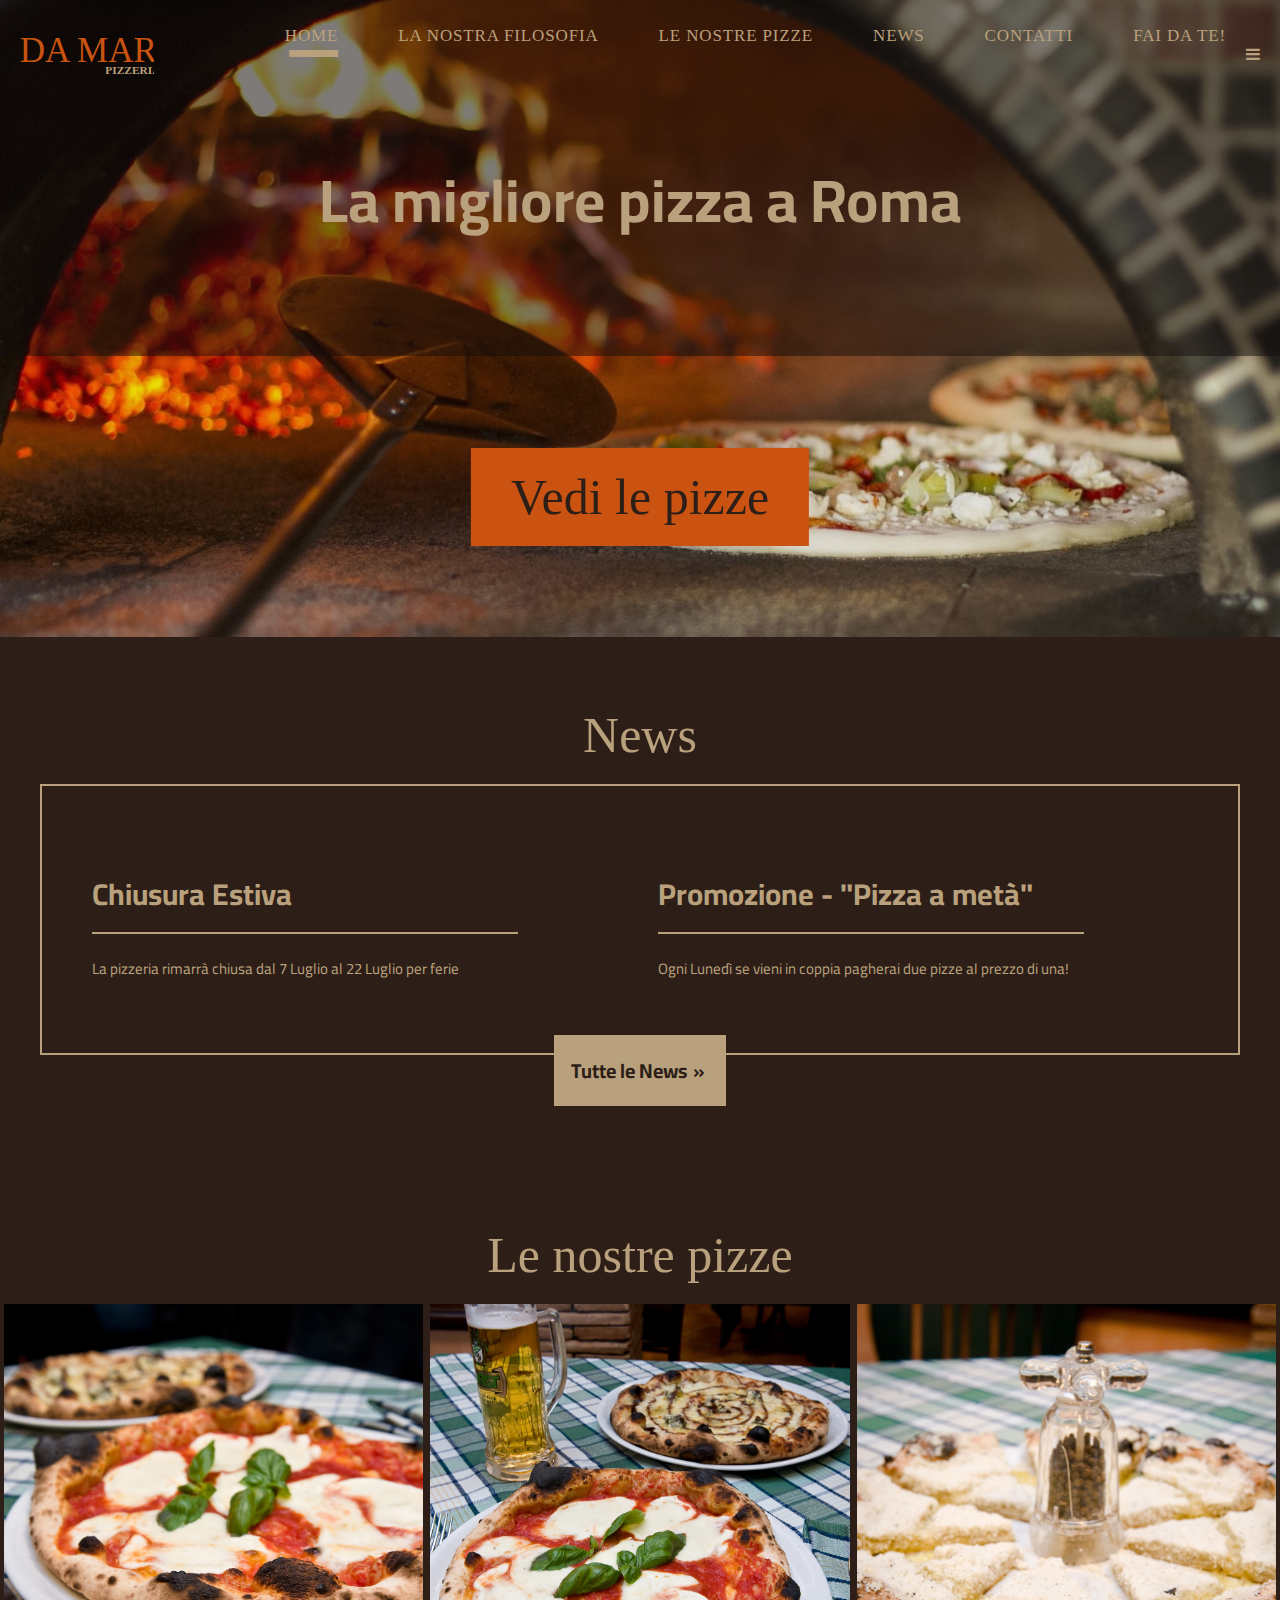
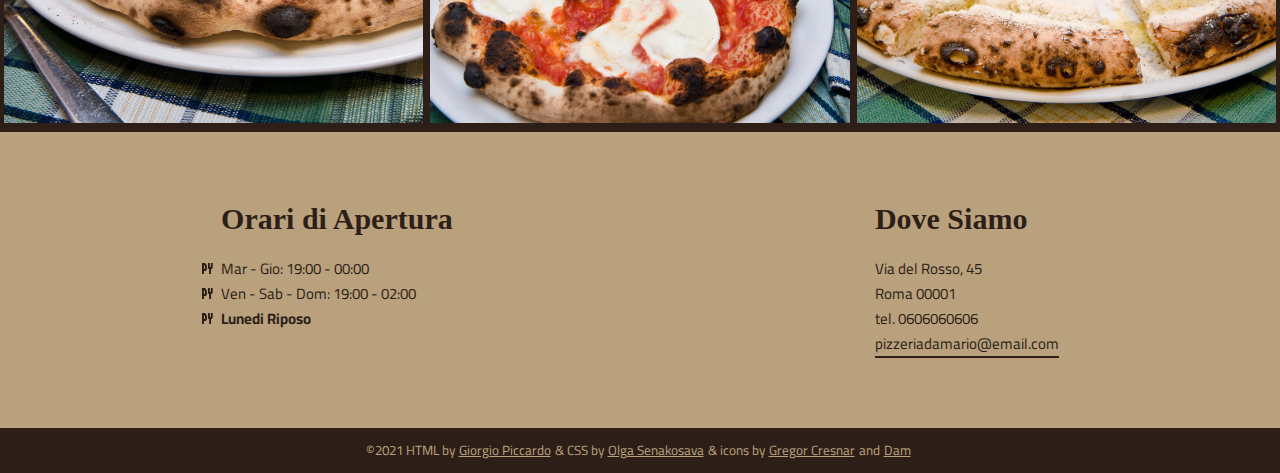
==== commit fb081ce1: "bruh" ====
--- a/index.html
+++ b/index.html
@@ -36,6 +36,9 @@
     <li class="menu-li"><a class="menu-news" href='news.html'> NEWS</a></li>
     <li class="menu-li"><a class="menu-contatti" href='#footer'> CONTATTI</a></li>
     <li class="menu-li"><a class="menu-faidate" href='faidate.html'> FAI DA TE!</a></li>
+    <a href="javascript:void(0);" class="icon" onclick="myFunction()">
+      <i class="fa fa-bars"></i>
+    </a>
   </ul></nav>
 
   <!-- Titoli e Cover -->
@@ -148,7 +151,7 @@
 
    </div>
 
-    <small>©2021 HTML by <a href="https://giorgiopiccardo.com/"> Giorgio Piccardo </a> & CSS by <a href="#"> Olga Senakosava </a> & icons by <a href="https://thenounproject.com/grega.cresnar/"> Gregor Cresnar </a> and <a href="https://thenounproject.com/Damadam/"> Dam </a> </small>
+    <small>©2021 HTML by  <a href="https://giorgiopiccardo.com/">  Giorgio Piccardo  </a>  & CSS by  <a href="#">  Olga Senakosava  </a>  & icons by  <a href="https://thenounproject.com/grega.cresnar/">  Gregor Cresnar  </a>  and  <a href="https://thenounproject.com/Damadam/">  Dam  </a> </small>
   </footer>
 
 
--- a/css/index.css
+++ b/css/index.css
@@ -1 +1 @@
-@font-face{font-family:"Cairo", sans-serif;src:url("../fonts/Cairo/Cairo-VariableFont_wght.ttf")}*{margin:0;padding:0;box-sizing:border-box;color:#BAA17D;font-family:"Cairo", sans-serif}body{background-color:#2D1F17}.menu{display:flex;justify-content:space-between;align-items:center;position:absolute;top:0;left:0;opacity:100%;z-index:999;width:100%;animation:menuAppear 1.5s}@keyframes menuAppear{from{opacity:0%}to{opacity:100%}}.menu .menu-ul{display:flex;justify-content:space-around;align-items:center;padding-right:20px}.menu .menu-ul .logo{padding:10px;margin-top:10px;margin-left:10px;transform:translateX(0%);left:0%;animation:logoAppear 1s;list-style-type:none}@keyframes logoAppear{from{transform:translateX(-100%)}to{transform:translateX(0%)}}.menu .menu-ul .logo img{height:45px;width:auto;transition:0.3s;object-fit:cover}.menu .menu-ul .menu-li{list-style-type:none;padding:20px}.menu .menu-ul .menu-li a{text-decoration:none;font-family:fantasy;font-size:17px;letter-spacing:.05em;padding:20px 0;margin-left:20px;margin-right:20px;transition:color 0.3s}.menu .menu-ul .menu-li a::after{display:block;content:'';border-bottom:solid 7px #BAA17D;transform:scaleX(0);transition:transform 250ms ease-in-out;transform-origin:100% 0%}.menu .menu-ul .menu-li a:hover{border-color:#BAA17D}.menu .menu-ul .menu-li .menu-filosofia:hover::after{transform:scaleX(0.88)}.menu .menu-ul .menu-li .menu-pizze:hover::after{transform:scaleX(0.85)}.menu .menu-ul .menu-li .menu-news:hover::after{transform:scaleX(0.67)}.menu .menu-ul .menu-li .menu-contatti:hover::after{transform:scaleX(0.76)}.menu .menu-ul .menu-li .menu-faidate:hover::after{transform:scaleX(0.77)}.menu .menu-ul .menu-li .home-active::after{transform:scaleX(0.67)}.menu .menu-ul .menu-li .home-active:hover::after{transform:scaleX(0)}.menu .menu-ul .menu-li .filosofia-active::after{transform:scaleX(0.85)}.menu .menu-ul .menu-li .filosofia-active:hover::after{transform:scaleX(0)}.menu .menu-ul .menu-li .pizze-active::after{transform:scaleX(0.88)}.menu .menu-ul .menu-li .pizze-active:hover::after{transform:scaleX(0)}.menu .menu-ul .menu-li .news-active::after{transform:scaleX(0.67)}.menu .menu-ul .menu-li .news-active:hover::after{transform:scaleX(0)}.menu .menu-ul .menu-li .faidate-active::after{transform:scaleX(0.77)}.menu .menu-ul .menu-li .faidate-active:hover::after{transform:scaleX(0)}.cover{position:relative}.cover .header-img{width:100%;opacity:90%;animation:imgAppear 1.5s}@keyframes imgAppear{from{opacity:0%}to{opacity:90%}}.cover h2{position:absolute;top:0%;left:50%;transform:translate(-50%, -50%);text-align:center;font-size:50px;font-family:"Cairo", sans-serif;font-weight:normal;padding:500px 30px 100px 30px;background-color:rgba(18,12,9,0.5);width:100%;animation:titleAppear 1s;opacity:100%}@keyframes titleAppear{from{top:-15%;opacity:0%}to{top:0%;opacity:100%}}.cover button{display:flex;justify-content:center;align-items:center;text-align:center;border:none}.cover button a{position:absolute;top:77%;left:50%;transform:translate(-50%, -50%);text-align:center;text-decoration:none;background-color:#CA5312;background-position:right;color:#2D1F17;animation:buttonAppear 1s;padding:20px 40px;transition:all 0.3s;border:0px solid transparent;font-size:50px;font-family:fantasy;font-weight:normal}.cover button a:hover{background-image:url("../img/pizza.svg");background-color:transparent;background-repeat:no-repeat;background-size:80px;background-position:center;color:transparent;border:5px solid #CA5312;background-color:rgba(186,161,125,0.8)}@keyframes buttonAppear{from{padding:0;font-size:0}to{padding:20px 40px;font-size:50px}}.news{animation:contentAppear 3s;padding:40px 40px 100px 40px}.news header h3{font-size:50px;font-family:fantasy;font-weight:normal;font-weight:normal;text-align:center;margin:20px 40px}.news .news-articles{display:flex;flex-direction:row;flex-wrap:wrap;border:2px solid #BAA17D}.news .news-articles .news-item{margin:20px 40px 20px 0;padding:50px;width:44%}.news .news-articles .news-item h4{font-size:30px;padding:10px 0;border-bottom-style:solid;border-bottom-color:.news .news-articles .news-item h4 beige;border-bottom-width:2px;margin-bottom:20px}.news .news-articles .news-item .news-content{font-size:15px;font-family:"Cairo", sans-serif}@keyframes contentAppear{from{opacity:0%}to{opacity:100%}}.news .news-all{text-align:center;margin-top:-15px}.news .news-all button{background-color:#BAA17D;padding:10px;border:none;border-radius:0px}.news .news-all button a{text-decoration:none;font-family:"Cairo", sans-serif;font-size:20px;font-weight:bold;color:#2D1F17}.news .news-all button a::after{content:'\00BB';padding:5px}.pizze{animation:contentAppear 3s}.pizze header h3{font-size:50px;font-family:fantasy;font-weight:normal;font-weight:normal;margin:20px 40px;text-align:center}.pizze .immagini{display:flex;justify-content:space-around;flex-wrap:wrap;position:relative;width:100%}.pizze .immagini figure{position:relative;transition:0.3s}.pizze .immagini figure a{transition:0.3s}.pizze .immagini figure a:hover img{filter:brightness(20%)}.pizze .immagini figure a:hover figcaption{font-size:40px;top:50%;left:50%;transform:translate(-50%, -50%);color:#CA5312;width:100%}.pizze .immagini figure a img{width:32.77vw;height:32.77vw;object-fit:cover;transition:0.3s}.pizze .immagini figure a figcaption{position:absolute;top:100%;left:100%;transform:translate(-50%, -50%);text-decoration:none;font-family:"Cairo", sans-serif;text-align:center;font-size:0px;color:#2D1F17;opacity:100%}.footer-container{display:flex;justify-content:space-around;flex-wrap:wrap;align-items:center;background-color:#BAA17D;padding:70px 10px;animation:contentAppear 5s}.footer-container .orari{align-self:flex-start}.footer-container .orari header h3{color:#2D1F17;font-family:fantasy;font-size:30px;margin-bottom:20px}.footer-container .orari .orari-ul li{color:#2D1F17;line-height:25px;list-style-type:none;font-size:15px;font-family:"Cairo", sans-serif}.footer-container .orari .orari-ul li::before{content:'';display:inline-block;width:11px;height:11px;background-image:url("../img/utensils.svg");background-size:contain;background-repeat:no-repeat;margin-right:5px;margin-left:-19.3px}.footer-container .orari .orari-ul li:last-child{font-weight:bold}.footer-container .orari .orari-ul li time{color:#2D1F17}.footer-container .indirizzo{align-self:flex-start}.footer-container .indirizzo header h3{color:#2D1F17;font-family:fantasy;font-size:30px;margin-bottom:20px}.footer-container .indirizzo address{color:#2D1F17;font-style:normal;line-height:25px;font-size:15px;font-family:"Cairo", sans-serif}.footer-container .indirizzo address a{text-decoration:none;color:#2D1F17;transition:color 0.3s;border-bottom:solid 2px transparent}.footer-container .indirizzo address a::after{display:block;content:'';border-bottom:solid 2px #2D1F17;transform:scaleX(1);transition:transform 350ms ease-in-out;transform-origin:100% 0%}.footer-container .indirizzo address a:hover{border-color:transparent;opacity:0.9}.footer-container .indirizzo address a:hover::after{transform:scaleX(0)}small{color:#BAA17D;text-align:center;display:flex;justify-content:center;padding-top:0;margin:10px auto;animation:contentAppear 5s}
+@import url("https://fonts.googleapis.com/css2?family=Cairo:wght@400&display=swap");@import url("https://fonts.googleapis.com/css2?family=Cairo:wght@692&display=swap");@import url("https://fonts.googleapis.com/css2?family=Cairo:wght@700&display=swap");*{margin:0;padding:0;box-sizing:border-box;color:#BAA17D;font-family:"Cairo", sans-serif}body{background-color:#2D1F17}.menu{display:flex;justify-content:space-between;align-items:center;position:absolute;top:0;left:0;opacity:100%;z-index:999;width:100%;animation:menuAppear 1.5s}@keyframes menuAppear{from{opacity:0%}to{opacity:100%}}.menu .menu-ul{display:flex;justify-content:space-around;align-items:center;padding-right:20px}.menu .menu-ul .logo{padding:10px;margin-top:10px;margin-left:10px;transform:translateX(0%);left:0%;animation:logoAppear 1s;list-style-type:none}@keyframes logoAppear{from{transform:translateX(-100%)}to{transform:translateX(0%)}}.menu .menu-ul .logo img{height:45px;width:auto;transition:0.3s;object-fit:cover}.menu .menu-ul .menu-li{list-style-type:none;padding:20px}.menu .menu-ul .menu-li .icon{display:none}.menu .menu-ul .menu-li a{text-decoration:none;font-family:fantasy;font-size:17px;letter-spacing:.05em;padding:20px 0;margin-left:20px;margin-right:20px;transition:color 0.3s}.menu .menu-ul .menu-li a::after{display:block;content:'';border-bottom:solid 7px #BAA17D;transform:scaleX(0);transition:transform 250ms ease-in-out;transform-origin:100% 0%}.menu .menu-ul .menu-li a:hover{border-color:#BAA17D}.menu .menu-ul .menu-li .menu-filosofia:hover::after{transform:scaleX(0.88)}.menu .menu-ul .menu-li .menu-pizze:hover::after{transform:scaleX(0.85)}.menu .menu-ul .menu-li .menu-news:hover::after{transform:scaleX(0.67)}.menu .menu-ul .menu-li .menu-contatti:hover::after{transform:scaleX(0.76)}.menu .menu-ul .menu-li .menu-faidate:hover::after{transform:scaleX(0.77)}.menu .menu-ul .menu-li .home-active::after{transform:scaleX(0.67)}.menu .menu-ul .menu-li .home-active:hover::after{transform:scaleX(0)}.menu .menu-ul .menu-li .filosofia-active::after{transform:scaleX(0.85)}.menu .menu-ul .menu-li .filosofia-active:hover::after{transform:scaleX(0)}.menu .menu-ul .menu-li .pizze-active::after{transform:scaleX(0.88)}.menu .menu-ul .menu-li .pizze-active:hover::after{transform:scaleX(0)}.menu .menu-ul .menu-li .news-active::after{transform:scaleX(0.67)}.menu .menu-ul .menu-li .news-active:hover::after{transform:scaleX(0)}.menu .menu-ul .menu-li .faidate-active::after{transform:scaleX(0.77)}.menu .menu-ul .menu-li .faidate-active:hover::after{transform:scaleX(0)}.cover{position:relative}.cover .header-img{width:100%;opacity:90%;animation:imgAppear 1.5s}@keyframes imgAppear{from{opacity:0%}to{opacity:90%}}.cover h2{position:absolute;top:0%;left:50%;transform:translate(-50%, -50%);text-align:center;font-size:60px;font-family:"Cairo", sans-serif;font-weight:700;padding:500px 30px 100px 30px;background-color:rgba(18,12,9,0.5);width:100%;animation:titleAppear 1s;opacity:100%}@keyframes titleAppear{from{top:-15%;opacity:0%}to{top:0%;opacity:100%}}.cover button{display:flex;justify-content:center;align-items:center;text-align:center;border:none}.cover button a{position:absolute;top:77%;left:50%;transform:translate(-50%, -50%);text-align:center;text-decoration:none;background-color:#CA5312;background-position:right;color:#2D1F17;animation:buttonAppear 1s;padding:20px 40px;transition:all 0.3s;border:0px solid transparent;font-size:50px;font-family:fantasy;font-weight:normal}.cover button a:hover{background-image:url("../img/pizza.svg");background-color:transparent;background-repeat:no-repeat;background-size:80px;background-position:center;color:transparent;border:5px solid #CA5312;background-color:rgba(186,161,125,0.8)}@keyframes buttonAppear{from{padding:0;font-size:0}to{padding:20px 40px;font-size:50px}}.news{animation:contentAppear 3s;padding:40px 40px 100px 40px}.news header h3{font-size:50px;font-family:fantasy;font-weight:normal;font-weight:normal;text-align:center;margin:20px 40px}.news .news-articles{display:flex;flex-direction:row;flex-wrap:wrap;border:2px solid #BAA17D}.news .news-articles .news-item{margin:20px 40px 20px 0;padding:50px;width:44%}.news .news-articles .news-item h4{font-size:30px;padding:10px 0;border-bottom-style:solid;border-bottom-color:.news .news-articles .news-item h4 beige;border-bottom-width:2px;margin-bottom:20px}.news .news-articles .news-item .news-content{font-size:15px;font-family:"Cairo", sans-serif}@keyframes contentAppear{from{opacity:0%}to{opacity:100%}}.news .news-all{text-align:center;margin-top:-20px}.news .news-all button{background-color:#BAA17D;padding:17px;border:none;border-radius:0px}.news .news-all button a{text-decoration:none;font-family:"Cairo", sans-serif;font-size:20px;font-weight:bold;color:#2D1F17}.news .news-all button a::after{content:'\00BB';padding:5px;transition:all 0.3s}.news .news-all button a:hover::after{padding-left:10px;margin-right:-5px}.pizze{animation:contentAppear 3s}.pizze header h3{font-size:50px;font-family:fantasy;font-weight:normal;font-weight:normal;margin:20px 40px;text-align:center}.pizze .immagini{display:flex;justify-content:space-around;flex-wrap:wrap;position:relative;width:100%}.pizze .immagini figure{position:relative;transition:0.3s}.pizze .immagini figure a{transition:0.3s}.pizze .immagini figure a:hover img{filter:brightness(20%)}.pizze .immagini figure a:hover figcaption{font-size:40px;top:50%;left:50%;transform:translate(-50%, -50%);color:#CA5312;width:100%}.pizze .immagini figure a img{width:32.77vw;height:32.77vw;object-fit:cover;transition:0.3s}.pizze .immagini figure a figcaption{position:absolute;top:100%;left:100%;transform:translate(-50%, -50%);text-decoration:none;font-family:"Cairo", sans-serif;text-align:center;font-size:0px;color:#2D1F17;opacity:100%}.footer-container{display:flex;justify-content:space-around;flex-wrap:wrap;align-items:center;background-color:#BAA17D;padding:70px 10px;animation:contentAppear 5s}.footer-container .orari{align-self:flex-start}.footer-container .orari header h3{color:#2D1F17;font-family:fantasy;font-size:30px;margin-bottom:20px}.footer-container .orari .orari-ul li{color:#2D1F17;line-height:25px;list-style-type:none;font-size:15px;font-family:"Cairo", sans-serif}.footer-container .orari .orari-ul li::before{content:'';display:inline-block;width:11px;height:11px;background-image:url("../img/utensils.svg");background-size:contain;background-repeat:no-repeat;margin-right:5px;margin-left:-19.3px}.footer-container .orari .orari-ul li:last-child{font-weight:bold}.footer-container .orari .orari-ul li time{color:#2D1F17}.footer-container .indirizzo{align-self:flex-start}.footer-container .indirizzo header h3{color:#2D1F17;font-family:fantasy;font-size:30px;margin-bottom:20px}.footer-container .indirizzo address{color:#2D1F17;font-style:normal;line-height:25px;font-size:15px;font-family:"Cairo", sans-serif}.footer-container .indirizzo address a{text-decoration:none;color:#2D1F17;transition:color 0.3s;border-bottom:solid 2px transparent}.footer-container .indirizzo address a::after{display:block;content:'';border-bottom:solid 2px #2D1F17;transform:scaleX(1);transition:transform 350ms ease-in-out;transform-origin:100% 0%}.footer-container .indirizzo address a:hover{border-color:transparent;opacity:0.9}.footer-container .indirizzo address a:hover::after{transform:scaleX(0)}small{color:#BAA17D;text-align:center;display:flex;justify-content:center;padding-top:0;margin:10px auto;animation:contentAppear 5s}small a{margin:0 4px}
--- a/css/media.css
+++ b/css/media.css
@@ -1 +1 @@
-@font-face{font-family:"Cairo", sans-serif;src:url("../fonts/Cairo/Cairo-VariableFont_wght.ttf")}@font-face{font-family:"Cairo", sans-serif;src:url("../fonts/Cairo/Cairo-VariableFont_wght.ttf")}*{margin:0;padding:0;box-sizing:border-box;color:#BAA17D;font-family:"Cairo", sans-serif}body{background-color:#2D1F17}.menu{display:flex;justify-content:space-between;align-items:center;position:absolute;top:0;left:0;opacity:100%;z-index:999;width:100%;animation:menuAppear 1.5s}@keyframes menuAppear{from{opacity:0%}to{opacity:100%}}.menu .menu-ul{display:flex;justify-content:space-around;align-items:center;padding-right:20px}.menu .menu-ul .logo{padding:10px;margin-top:10px;margin-left:10px;transform:translateX(0%);left:0%;animation:logoAppear 1s;list-style-type:none}@keyframes logoAppear{from{transform:translateX(-100%)}to{transform:translateX(0%)}}.menu .menu-ul .logo img{height:45px;width:auto;transition:0.3s;object-fit:cover}.menu .menu-ul .menu-li{list-style-type:none;padding:20px}.menu .menu-ul .menu-li a{text-decoration:none;font-family:fantasy;font-size:17px;letter-spacing:.05em;padding:20px 0;margin-left:20px;margin-right:20px;transition:color 0.3s}.menu .menu-ul .menu-li a::after{display:block;content:'';border-bottom:solid 7px #BAA17D;transform:scaleX(0);transition:transform 250ms ease-in-out;transform-origin:100% 0%}.menu .menu-ul .menu-li a:hover{border-color:#BAA17D}.menu .menu-ul .menu-li .menu-filosofia:hover::after{transform:scaleX(0.88)}.menu .menu-ul .menu-li .menu-pizze:hover::after{transform:scaleX(0.85)}.menu .menu-ul .menu-li .menu-news:hover::after{transform:scaleX(0.67)}.menu .menu-ul .menu-li .menu-contatti:hover::after{transform:scaleX(0.76)}.menu .menu-ul .menu-li .menu-faidate:hover::after{transform:scaleX(0.77)}.menu .menu-ul .menu-li .home-active::after{transform:scaleX(0.67)}.menu .menu-ul .menu-li .home-active:hover::after{transform:scaleX(0)}.menu .menu-ul .menu-li .filosofia-active::after{transform:scaleX(0.85)}.menu .menu-ul .menu-li .filosofia-active:hover::after{transform:scaleX(0)}.menu .menu-ul .menu-li .pizze-active::after{transform:scaleX(0.88)}.menu .menu-ul .menu-li .pizze-active:hover::after{transform:scaleX(0)}.menu .menu-ul .menu-li .news-active::after{transform:scaleX(0.67)}.menu .menu-ul .menu-li .news-active:hover::after{transform:scaleX(0)}.menu .menu-ul .menu-li .faidate-active::after{transform:scaleX(0.77)}.menu .menu-ul .menu-li .faidate-active:hover::after{transform:scaleX(0)}.cover{position:relative}.cover .header-img{width:100%;opacity:90%;animation:imgAppear 1.5s}@keyframes imgAppear{from{opacity:0%}to{opacity:90%}}.cover h2{position:absolute;top:0%;left:50%;transform:translate(-50%, -50%);text-align:center;font-size:50px;font-family:"Cairo", sans-serif;font-weight:normal;padding:500px 30px 100px 30px;background-color:rgba(18,12,9,0.5);width:100%;animation:titleAppear 1s;opacity:100%}@keyframes titleAppear{from{top:-15%;opacity:0%}to{top:0%;opacity:100%}}.cover button{display:flex;justify-content:center;align-items:center;text-align:center;border:none}.cover button a{position:absolute;top:77%;left:50%;transform:translate(-50%, -50%);text-align:center;text-decoration:none;background-color:#CA5312;background-position:right;color:#2D1F17;animation:buttonAppear 1s;padding:20px 40px;transition:all 0.3s;border:0px solid transparent;font-size:50px;font-family:fantasy;font-weight:normal}.cover button a:hover{background-image:url("../img/pizza.svg");background-color:transparent;background-repeat:no-repeat;background-size:80px;background-position:center;color:transparent;border:5px solid #CA5312;background-color:rgba(186,161,125,0.8)}@keyframes buttonAppear{from{padding:0;font-size:0}to{padding:20px 40px;font-size:50px}}.news{animation:contentAppear 3s;padding:40px 40px 100px 40px}.news header h3{font-size:50px;font-family:fantasy;font-weight:normal;font-weight:normal;text-align:center;margin:20px 40px}.news .news-articles{display:flex;flex-direction:row;flex-wrap:wrap;border:2px solid #BAA17D}.news .news-articles .news-item{margin:20px 40px 20px 0;padding:50px;width:44%}.news .news-articles .news-item h4{font-size:30px;padding:10px 0;border-bottom-style:solid;border-bottom-color:.news .news-articles .news-item h4 beige;border-bottom-width:2px;margin-bottom:20px}.news .news-articles .news-item .news-content{font-size:15px;font-family:"Cairo", sans-serif}@keyframes contentAppear{from{opacity:0%}to{opacity:100%}}.news .news-all{text-align:center;margin-top:-15px}.news .news-all button{background-color:#BAA17D;padding:10px;border:none;border-radius:0px}.news .news-all button a{text-decoration:none;font-family:"Cairo", sans-serif;font-size:20px;font-weight:bold;color:#2D1F17}.news .news-all button a::after{content:'\00BB';padding:5px}.pizze{animation:contentAppear 3s}.pizze header h3{font-size:50px;font-family:fantasy;font-weight:normal;font-weight:normal;margin:20px 40px;text-align:center}.pizze .immagini{display:flex;justify-content:space-around;flex-wrap:wrap;position:relative;width:100%}.pizze .immagini figure{position:relative;transition:0.3s}.pizze .immagini figure a{transition:0.3s}.pizze .immagini figure a:hover img{filter:brightness(20%)}.pizze .immagini figure a:hover figcaption{font-size:40px;top:50%;left:50%;transform:translate(-50%, -50%);color:#CA5312;width:100%}.pizze .immagini figure a img{width:32.77vw;height:32.77vw;object-fit:cover;transition:0.3s}.pizze .immagini figure a figcaption{position:absolute;top:100%;left:100%;transform:translate(-50%, -50%);text-decoration:none;font-family:"Cairo", sans-serif;text-align:center;font-size:0px;color:#2D1F17;opacity:100%}.footer-container{display:flex;justify-content:space-around;flex-wrap:wrap;align-items:center;background-color:#BAA17D;padding:70px 10px;animation:contentAppear 5s}.footer-container .orari{align-self:flex-start}.footer-container .orari header h3{color:#2D1F17;font-family:fantasy;font-size:30px;margin-bottom:20px}.footer-container .orari .orari-ul li{color:#2D1F17;line-height:25px;list-style-type:none;font-size:15px;font-family:"Cairo", sans-serif}.footer-container .orari .orari-ul li::before{content:'';display:inline-block;width:11px;height:11px;background-image:url("../img/utensils.svg");background-size:contain;background-repeat:no-repeat;margin-right:5px;margin-left:-19.3px}.footer-container .orari .orari-ul li:last-child{font-weight:bold}.footer-container .orari .orari-ul li time{color:#2D1F17}.footer-container .indirizzo{align-self:flex-start}.footer-container .indirizzo header h3{color:#2D1F17;font-family:fantasy;font-size:30px;margin-bottom:20px}.footer-container .indirizzo address{color:#2D1F17;font-style:normal;line-height:25px;font-size:15px;font-family:"Cairo", sans-serif}.footer-container .indirizzo address a{text-decoration:none;color:#2D1F17;transition:color 0.3s;border-bottom:solid 2px transparent}.footer-container .indirizzo address a::after{display:block;content:'';border-bottom:solid 2px #2D1F17;transform:scaleX(1);transition:transform 350ms ease-in-out;transform-origin:100% 0%}.footer-container .indirizzo address a:hover{border-color:transparent;opacity:0.9}.footer-container .indirizzo address a:hover::after{transform:scaleX(0)}small{color:#BAA17D;text-align:center;display:flex;justify-content:center;padding-top:0;margin:10px auto;animation:contentAppear 5s}
+@import url("https://fonts.googleapis.com/css2?family=Cairo:wght@400&display=swap");@import url("https://fonts.googleapis.com/css2?family=Cairo:wght@692&display=swap");@import url("https://fonts.googleapis.com/css2?family=Cairo:wght@700&display=swap");*{margin:0;padding:0;box-sizing:border-box;color:#BAA17D;font-family:"Cairo", sans-serif}body{background-color:#2D1F17}.menu{display:flex;justify-content:space-between;align-items:center;position:absolute;top:0;left:0;opacity:100%;z-index:999;width:100%;animation:menuAppear 1.5s}@keyframes menuAppear{from{opacity:0%}to{opacity:100%}}.menu .menu-ul{display:flex;justify-content:space-around;align-items:center;padding-right:20px}.menu .menu-ul .logo{padding:10px;margin-top:10px;margin-left:10px;transform:translateX(0%);left:0%;animation:logoAppear 1s;list-style-type:none}@keyframes logoAppear{from{transform:translateX(-100%)}to{transform:translateX(0%)}}.menu .menu-ul .logo img{height:45px;width:auto;transition:0.3s;object-fit:cover}.menu .menu-ul .menu-li{list-style-type:none;padding:20px}.menu .menu-ul .menu-li .icon{display:none}.menu .menu-ul .menu-li a{text-decoration:none;font-family:fantasy;font-size:17px;letter-spacing:.05em;padding:20px 0;margin-left:20px;margin-right:20px;transition:color 0.3s}.menu .menu-ul .menu-li a::after{display:block;content:'';border-bottom:solid 7px #BAA17D;transform:scaleX(0);transition:transform 250ms ease-in-out;transform-origin:100% 0%}.menu .menu-ul .menu-li a:hover{border-color:#BAA17D}.menu .menu-ul .menu-li .menu-filosofia:hover::after{transform:scaleX(0.88)}.menu .menu-ul .menu-li .menu-pizze:hover::after{transform:scaleX(0.85)}.menu .menu-ul .menu-li .menu-news:hover::after{transform:scaleX(0.67)}.menu .menu-ul .menu-li .menu-contatti:hover::after{transform:scaleX(0.76)}.menu .menu-ul .menu-li .menu-faidate:hover::after{transform:scaleX(0.77)}.menu .menu-ul .menu-li .home-active::after{transform:scaleX(0.67)}.menu .menu-ul .menu-li .home-active:hover::after{transform:scaleX(0)}.menu .menu-ul .menu-li .filosofia-active::after{transform:scaleX(0.85)}.menu .menu-ul .menu-li .filosofia-active:hover::after{transform:scaleX(0)}.menu .menu-ul .menu-li .pizze-active::after{transform:scaleX(0.88)}.menu .menu-ul .menu-li .pizze-active:hover::after{transform:scaleX(0)}.menu .menu-ul .menu-li .news-active::after{transform:scaleX(0.67)}.menu .menu-ul .menu-li .news-active:hover::after{transform:scaleX(0)}.menu .menu-ul .menu-li .faidate-active::after{transform:scaleX(0.77)}.menu .menu-ul .menu-li .faidate-active:hover::after{transform:scaleX(0)}.cover{position:relative}.cover .header-img{width:100%;opacity:90%;animation:imgAppear 1.5s}@keyframes imgAppear{from{opacity:0%}to{opacity:90%}}.cover h2{position:absolute;top:0%;left:50%;transform:translate(-50%, -50%);text-align:center;font-size:60px;font-family:"Cairo", sans-serif;font-weight:700;padding:500px 30px 100px 30px;background-color:rgba(18,12,9,0.5);width:100%;animation:titleAppear 1s;opacity:100%}@keyframes titleAppear{from{top:-15%;opacity:0%}to{top:0%;opacity:100%}}.cover button{display:flex;justify-content:center;align-items:center;text-align:center;border:none}.cover button a{position:absolute;top:77%;left:50%;transform:translate(-50%, -50%);text-align:center;text-decoration:none;background-color:#CA5312;background-position:right;color:#2D1F17;animation:buttonAppear 1s;padding:20px 40px;transition:all 0.3s;border:0px solid transparent;font-size:50px;font-family:fantasy;font-weight:normal}.cover button a:hover{background-image:url("../img/pizza.svg");background-color:transparent;background-repeat:no-repeat;background-size:80px;background-position:center;color:transparent;border:5px solid #CA5312;background-color:rgba(186,161,125,0.8)}@keyframes buttonAppear{from{padding:0;font-size:0}to{padding:20px 40px;font-size:50px}}.news{animation:contentAppear 3s;padding:40px 40px 100px 40px}.news header h3{font-size:50px;font-family:fantasy;font-weight:normal;font-weight:normal;text-align:center;margin:20px 40px}.news .news-articles{display:flex;flex-direction:row;flex-wrap:wrap;border:2px solid #BAA17D}.news .news-articles .news-item{margin:20px 40px 20px 0;padding:50px;width:44%}.news .news-articles .news-item h4{font-size:30px;padding:10px 0;border-bottom-style:solid;border-bottom-color:.news .news-articles .news-item h4 beige;border-bottom-width:2px;margin-bottom:20px}.news .news-articles .news-item .news-content{font-size:15px;font-family:"Cairo", sans-serif}@keyframes contentAppear{from{opacity:0%}to{opacity:100%}}.news .news-all{text-align:center;margin-top:-20px}.news .news-all button{background-color:#BAA17D;padding:17px;border:none;border-radius:0px}.news .news-all button a{text-decoration:none;font-family:"Cairo", sans-serif;font-size:20px;font-weight:bold;color:#2D1F17}.news .news-all button a::after{content:'\00BB';padding:5px;transition:all 0.3s}.news .news-all button a:hover::after{padding-left:10px;margin-right:-5px}.pizze{animation:contentAppear 3s}.pizze header h3{font-size:50px;font-family:fantasy;font-weight:normal;font-weight:normal;margin:20px 40px;text-align:center}.pizze .immagini{display:flex;justify-content:space-around;flex-wrap:wrap;position:relative;width:100%}.pizze .immagini figure{position:relative;transition:0.3s}.pizze .immagini figure a{transition:0.3s}.pizze .immagini figure a:hover img{filter:brightness(20%)}.pizze .immagini figure a:hover figcaption{font-size:40px;top:50%;left:50%;transform:translate(-50%, -50%);color:#CA5312;width:100%}.pizze .immagini figure a img{width:32.77vw;height:32.77vw;object-fit:cover;transition:0.3s}.pizze .immagini figure a figcaption{position:absolute;top:100%;left:100%;transform:translate(-50%, -50%);text-decoration:none;font-family:"Cairo", sans-serif;text-align:center;font-size:0px;color:#2D1F17;opacity:100%}.footer-container{display:flex;justify-content:space-around;flex-wrap:wrap;align-items:center;background-color:#BAA17D;padding:70px 10px;animation:contentAppear 5s}.footer-container .orari{align-self:flex-start}.footer-container .orari header h3{color:#2D1F17;font-family:fantasy;font-size:30px;margin-bottom:20px}.footer-container .orari .orari-ul li{color:#2D1F17;line-height:25px;list-style-type:none;font-size:15px;font-family:"Cairo", sans-serif}.footer-container .orari .orari-ul li::before{content:'';display:inline-block;width:11px;height:11px;background-image:url("../img/utensils.svg");background-size:contain;background-repeat:no-repeat;margin-right:5px;margin-left:-19.3px}.footer-container .orari .orari-ul li:last-child{font-weight:bold}.footer-container .orari .orari-ul li time{color:#2D1F17}.footer-container .indirizzo{align-self:flex-start}.footer-container .indirizzo header h3{color:#2D1F17;font-family:fantasy;font-size:30px;margin-bottom:20px}.footer-container .indirizzo address{color:#2D1F17;font-style:normal;line-height:25px;font-size:15px;font-family:"Cairo", sans-serif}.footer-container .indirizzo address a{text-decoration:none;color:#2D1F17;transition:color 0.3s;border-bottom:solid 2px transparent}.footer-container .indirizzo address a::after{display:block;content:'';border-bottom:solid 2px #2D1F17;transform:scaleX(1);transition:transform 350ms ease-in-out;transform-origin:100% 0%}.footer-container .indirizzo address a:hover{border-color:transparent;opacity:0.9}.footer-container .indirizzo address a:hover::after{transform:scaleX(0)}small{color:#BAA17D;text-align:center;display:flex;justify-content:center;padding-top:0;margin:10px auto;animation:contentAppear 5s}small a{margin:0 4px}@media only screen and (max-width: 1063){.menu-li{display:none}.icon{display:block;top:0;right:0}}
